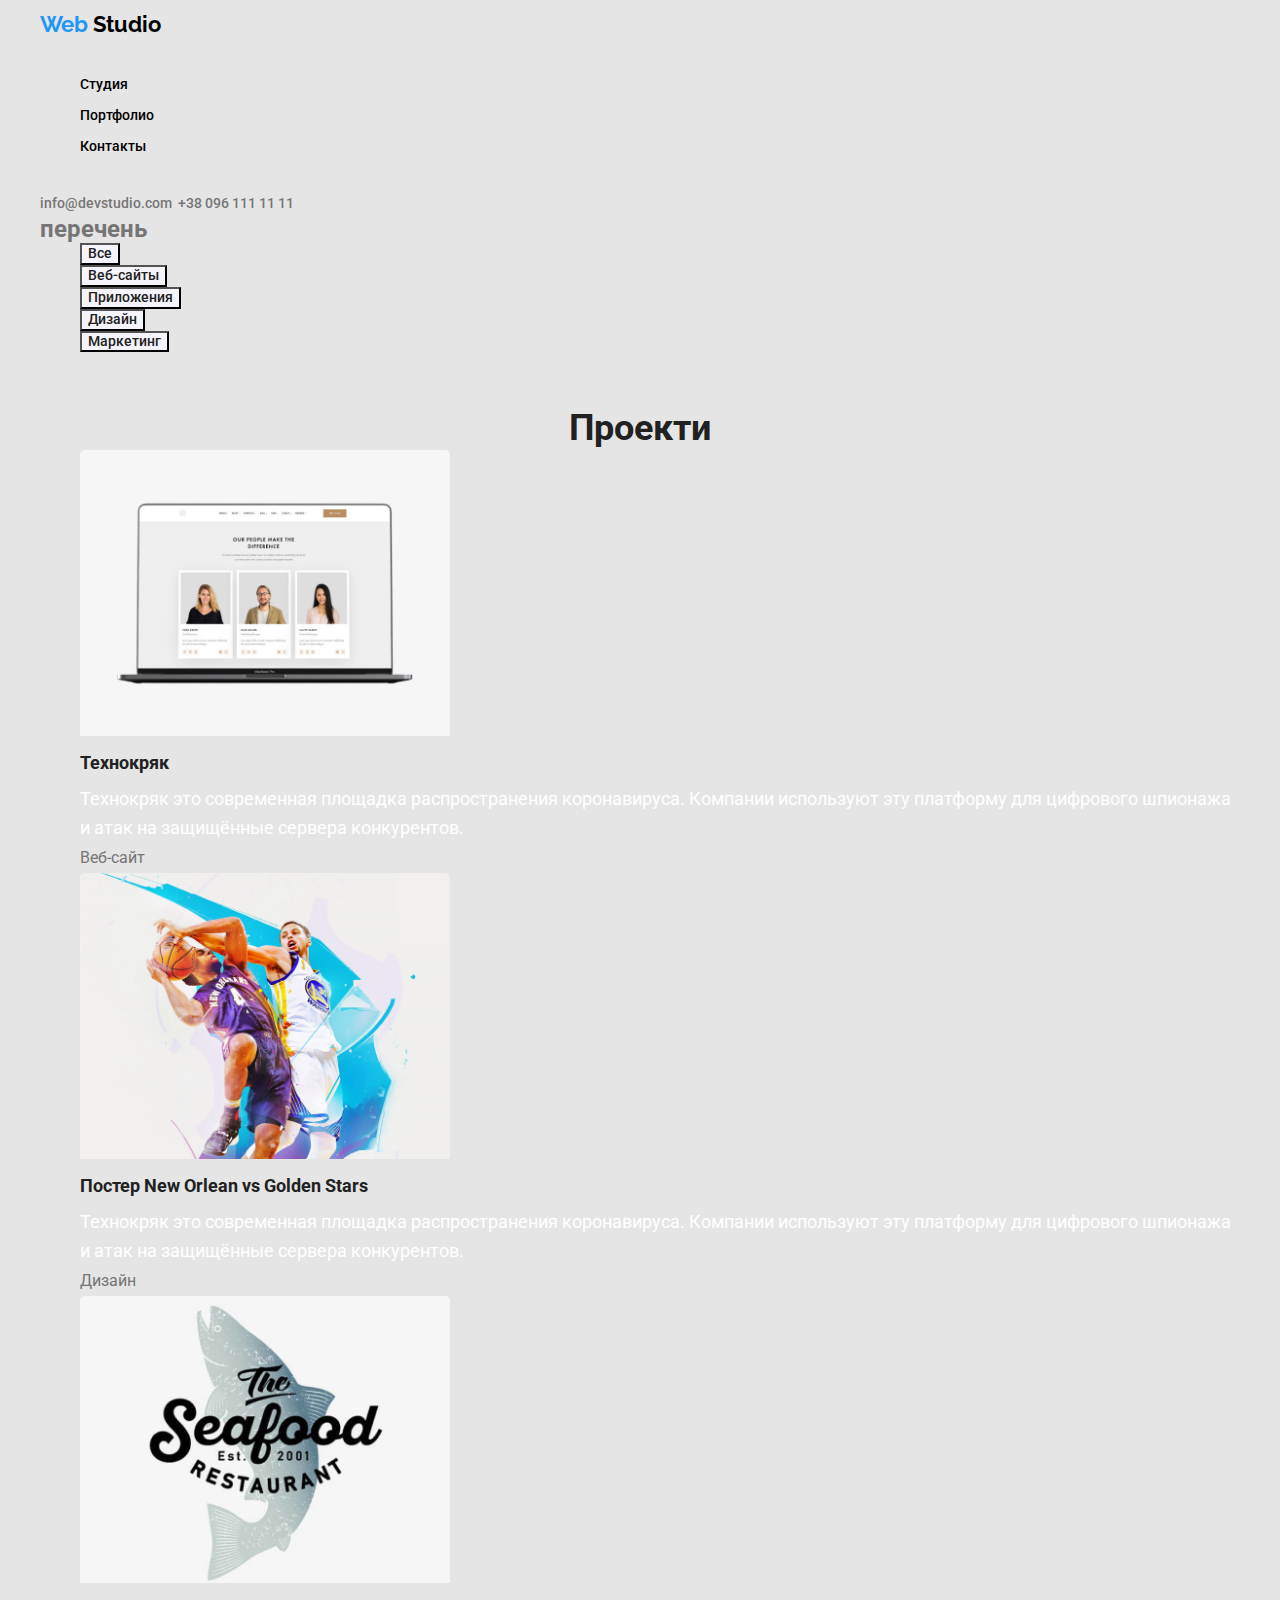
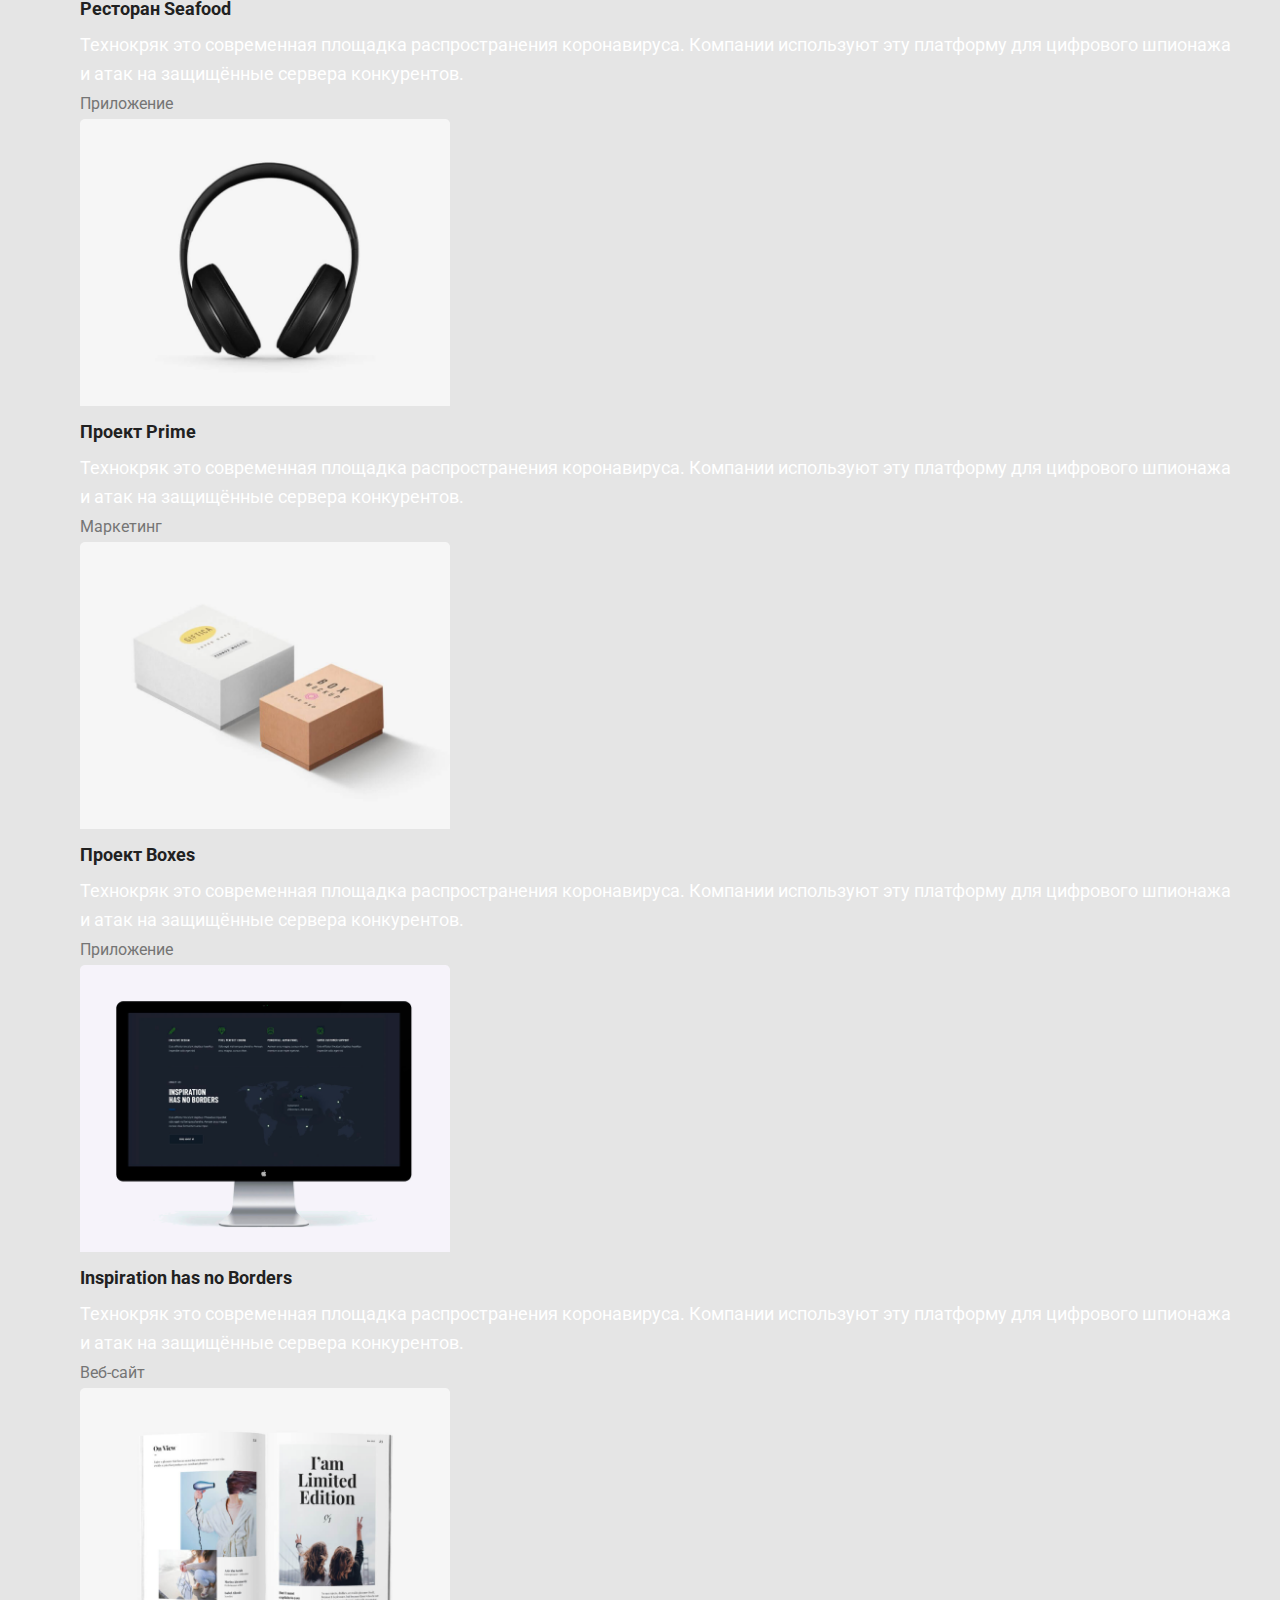
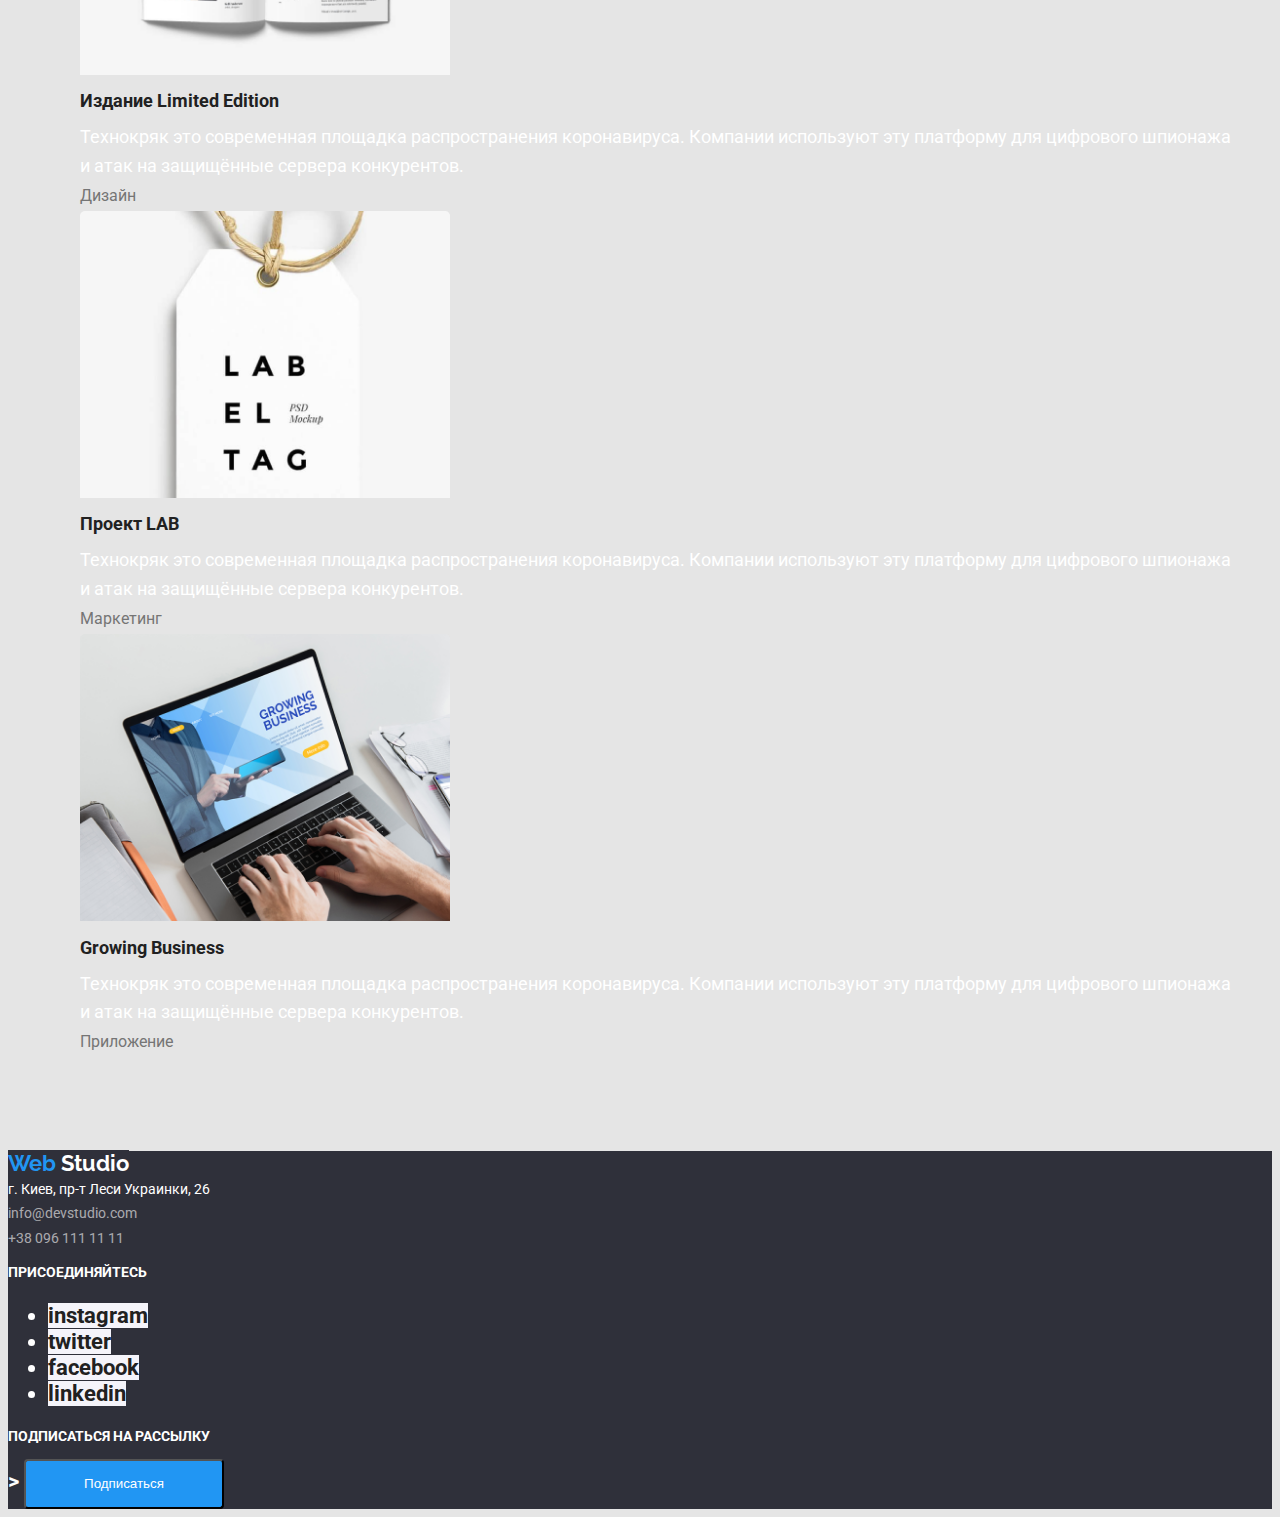
==== portfolio.html @ 8b5b954c "блоки" ====
<!DOCTYPE html>
<html lang="ru">
  <head>
    <meta charset="UTF-8" />
    <meta name="viewport" content="width=device-width, initial-scale=1.0" />
    <title>Портфолио</title>
    <link
      href="https://fonts.googleapis.com/css2?family=Raleway:wght@700&family=Roboto:wght@400;500;700&display=swap"
      rel="stylesheet"
    />
    <link rel="stylesheet" href="./css/styles.css" />
  </head>
  <body>
    <!--шапка-->
    <header class="page-header">
      <div class="container">
        <nav class="site-nav">
          <a href="./index.html" class="logo header"
            ><span class="logo-head">Web</span> <span>Studio</span></a
          >
          <ul class="site-nav list">
            <li><a href="./index.html" class="link">Студия</a></li>
            <li>
              <a href="./portfolio.html" class="link current">Портфолио</a>
            </li>
            <li><a href="" class="link">Контакты</a></li>
          </ul>
        </nav>
      </div>

      <div class="container">
        <div class="contact-nav list">
          <a href="mailto:info@devstudio.com" class="contacts"
            >info@devstudio.com</a
          >
          <a href="tel:380961111111" class="contacts">+38 096 111 11 11</a>
        </div>
      </div>
    </header>
    <!--перелік послуг-->
    <section class="filter">
      <div class="container">
        <h2 class="filter-title">перечень</h2>
        <ul class="filter-list">
          <li><button class="filter-button">Все</button></li>
          <li><button class="filter-button">Веб-сайты</button></li>
          <li><button class="filter-button">Приложения</button></li>
          <li><button class="filter-button">Дизайн</button></li>
          <li><button class="filter-button">Маркетинг</button></li>
        </ul>
      </div>
    </section>

    <section class="projects">
      <div class="container">
        <h2 class="section-title">Проекти</h2>
        <ul class="projects-list">
          <li>
            <img src="./images/examples/tehno.png" width="370" />
            <h3 class="projects-title">Технокряк</h3>
            <p class="projects-description">
              Технокряк это современная площадка распространения коронавируса.
              Компании используют эту платформу для цифрового шпионажа и атак на
              защищённые сервера конкурентов.
            </p>
            <p class="projects-text">Веб-сайт</p>
          </li>
          <li>
            <img src="./images/examples/poster.png" width="370" />
            <h3 class="projects-title">Постер New Orlean vs Golden Stars</h3>
            <p class="projects-description">
              Технокряк это современная площадка распространения коронавируса.
              Компании используют эту платформу для цифрового шпионажа и атак на
              защищённые сервера конкурентов.
            </p>
            <p class="projects-text">Дизайн</p>
          </li>
          <li>
            <img src="./images/examples/seafood.png" width="370" />
            <h3 class="projects-title">Ресторан Seafood</h3>
            <p class="projects-description">
              Технокряк это современная площадка распространения коронавируса.
              Компании используют эту платформу для цифрового шпионажа и атак на
              защищённые сервера конкурентов.
            </p>
            <p class="projects-text">Приложение</p>
          </li>
          <li>
            <img src="./images/examples/prime.png" width="370" />
            <h3 class="projects-title">Проект Prime</h3>
            <p class="projects-description">
              Технокряк это современная площадка распространения коронавируса.
              Компании используют эту платформу для цифрового шпионажа и атак на
              защищённые сервера конкурентов.
            </p>
            <p class="projects-text">Маркетинг</p>
          </li>
          <li>
            <img src="./images/examples/boxes.png" width="370" />
            <h3 class="projects-title">Проект Boxes</h3>
            <p class="projects-description">
              Технокряк это современная площадка распространения коронавируса.
              Компании используют эту платформу для цифрового шпионажа и атак на
              защищённые сервера конкурентов.
            </p>
            <p class="projects-text">Приложение</p>
          </li>
          <li>
            <img src="./images/examples/inspiration.png" width="370" />
            <h3 class="projects-title">Inspiration has no Borders</h3>
            <p class="projects-description">
              Технокряк это современная площадка распространения коронавируса.
              Компании используют эту платформу для цифрового шпионажа и атак на
              защищённые сервера конкурентов.
            </p>
            <p class="projects-text">Веб-сайт</p>
          </li>
          <li>
            <img src="./images/examples/limitededition.png" width="370" />
            <h3 class="projects-title">Издание Limited Edition</h3>
            <p class="projects-description">
              Технокряк это современная площадка распространения коронавируса.
              Компании используют эту платформу для цифрового шпионажа и атак на
              защищённые сервера конкурентов.
            </p>
            <p class="projects-text">Дизайн</p>
          </li>
          <li>
            <img src="./images/examples/LAB.png" width="370" />
            <h3 class="projects-title">Проект LAB</h3>
            <p class="projects-description">
              Технокряк это современная площадка распространения коронавируса.
              Компании используют эту платформу для цифрового шпионажа и атак на
              защищённые сервера конкурентов.
            </p>
            <p class="projects-text">Маркетинг</p>
          </li>
          <li>
            <img src="./images/examples/growingbusiness.png" width="370" />
            <h3 class="projects-title">Growing Business</h3>
            <p class="projects-description">
              Технокряк это современная площадка распространения коронавируса.
              Компании используют эту платформу для цифрового шпионажа и атак на
              защищённые сервера конкурентов.
            </p>
            <p class="projects-text">Приложение</p>
          </li>
        </ul>
      </div>
    </section>

    <!--футер-->
    <footer>
      <section class="footer">
        <a href="./index.html" class="logo footer"
          ><span class="logo-web">Web</span>
          <span class="logo-studio">Studio</span></a
        >
        <address class="adress-list">
          г. Киев, пр-т Леси Украинки, 26 <br />
          <a href="mailto:info@devstudio.com" class="contacts-footer"
            >info@devstudio.com</a
          ><br />
          <a href="tel:380961111111" class="contacts-footer"
            >+38 096 111 11 11</a
          >
        </address>

        <p class="adress-text">присоединяйтесь</p>
        <ul>
          <li>
            <a href aria-label="ссилка на instagram" class="title-picture"
              >instagram</a
            >
          </li>
          <li>
            <a href aria-label="ссилка на twitter" class="title-picture"
              >twitter</a
            >
          </li>
          <li>
            <a href aria-label="ссилка на facebook" class="title-picture"
              >facebook</a
            >
          </li>
          <li>
            <a href aria-label="ссилка на linkedin" class="title-picture"
              >linkedin</a
            >
          </li>
        </ul>

        <p class="mailing">подписаться на рассылку</p>
        >
        <button class="button-order">Подписаться</button>
      </section>
    </footer>
  </body>
</html>
---- css/styles.css ----
:root {
  --primary-text-color: #757575;
  --title-text-color: #212121;
  --accent-color: #2196f3;
  --footer-color: #ffffff;
}

/*body styles*/

body {
  background-color: #e5e5e5;
  color: var(--primary-text-color);
  font-family: Roboto, sans-serif;
}

/*container*/
.container {
  margin-left: auto;
  margin-right: auto;
  width: 1200px;
}

/*logo styles*/

.logo {
  color: #000000;
  font-family: Raleway, sans-serif;
  font-style: normal;
  font-weight: 700;
  font-size: 26px;
  line-height: 1.19;
}

.logo,
header {
  font-size: 26px;
  line-height: 1.19;
}

.logo-head {
  color: var(--accent-color);
}

.logo:hover {
  color: var(--accent-color);
}

.list {
  list-style: none;
}

/*site nav*/

.site-nav .link {
  color: #000000;
  font-weight: 500;
  font-size: 14px;
  line-height: 1.14;
}

.site-nav .link:hover,
.site-nav .link:focus {
  color: var(--accent-color);
}

/*contacts*/

.contact-nav list {
  color: var(--primary-text-color);
  font-weight: 500;
  font-size: 14px;
  line-height: 1.14;
}

.contact-nav list:hover,
.contact-nav list:focus {
  color: var(--accent-color);
}

a {
  text-decoration: none;
}
.contacts {
  color: var(--primary-text-color);
  font-weight: 500;
  font-size: 14px;
  line-height: 1.14;
}

.contacts:focus,
.contacts:hover {
  color: var(--accent-color);
}

/*hero*/

.hero {
  text-align: center;
}

.hero-title {
  margin-right: 0px;
  margin-left: 0px;
  margin-bottom: 30px;
  color: var(--footer-color);
  font-weight: 900;
  font-size: 44px;
  line-height: 1.36;
  text-align: center;
  text-transform: uppercase;
}

.button-order {
  border-radius: 4px;
  padding: 10px 32px;
  width: 200px;
  height: 50px;
  background: var(--accent-color);
  color: var(--footer-color);
  text-align: center;
}

/*section*/

.section-title {
  margin-top: 0px;
  margin-bottom: 94px;
  color: var(--title-text-color);
  font-weight: 700;
  font-size: 36px;
  line-height: 1.16;
  text-align: center;
}

/*feature list*/

.features {
  padding-top: 94px;
  padding-bottom: 94px;
}

.features-list {
  list-style: none;
  margin-top: 0px;
  margin-bottom: 0px;
}

.features-title {
  margin-top: 0px;
  margin-bottom: 10px;
  color: var(--title-text-color);
  font-weight: 700;
  font-size: 14px;
  line-height: 1.14;
  text-transform: uppercase;
}

.feature-text {
  margin-top: 0px;
  margin-bottom: 94px;
  font-family: sans-serif;
  font-weight: 400;
  font-size: 14px;
  line-height: 1.7;
  letter-spacing: 0.03em;
}

.title-picture {
  background-color: #f5f4fa;
  color: var(--title-text-color);
}

.title-picture:hover,
.title-picture:focus {
  background-color: var(--accent-color);
  color: var(--footer-color);
}

/*work*/

.work {
  padding-top: 94px;
  padding-bottom: 94px;
}

.section-title {
  margin-top: 0px;
  margin-bottom: 50px;
}

.work-title {
  margin-top: 0px;
  margin-bottom: 0px;
  text-transform: uppercase;
  color: var(--footer-color);
  font-weight: 700;
  font-size: 14px;
  line-height: 1.14;
  text-align: center;
}

/*team*/

.team-section {
  background: #f5f4fa;
  padding-top: 94px;
  padding-bottom: 94px;
}

.section-title {
  margin-top: 0px;
  margin-bottom: 0px;
}

.team-list,
.team-title {
  margin-top: 0px;
  margin-bottom: 0px;
  color: var(--title-text-color);
  font-weight: 500;
  font-size: 16px;
  line-height: 1.18;
}

.team-list,
.team-text {
  margin-top: 0px;
  margin-bottom: 0px;
  list-style: none;
  color: var(--primary-text-color);
  font-size: 16px;
  line-height: 1.18;
}

.team-text {
  font-weight: normal;
}

.social-list {
  list-style: none;
}

.media-title:hover,
.media-title:focus {
  color: var(--accent-color);
}

/*постійні*/

.customers-section {
  padding-top: 94px;
  padding-bottom: 94px;
}

.customers-list {
  list-style: none;
}

/*portfolio filter*/

.filter {
  margin-top: 0px;
  margin-bottom: 0px;
}

.filter-title {
  margin-top: 0px;
  margin-bottom: 0px;
}

.filter-list {
  margin-top: 0px;
  margin-bottom: 0px;
  list-style: none;
  font-family: inherit;
}

.filter-button {
  font-family: Roboto, sans-serif;
  font-style: normal;
  color: var(--title-text-color);
  font-weight: 500;
  font-size: 14px;
  line-height: 1.14;
}

.social-networks:hover,
.social-networks:focus {
  color: var(--accent-color);
}

.filter-button {
  background-color: #f5f4fa;
  color: var(--title-text-color);
}

.filter-button:hover,
.filter-button:focus {
  background-color: var(--accent-color);
  color: var(--footer-color);
}

.accent:hover,
.accent:focus {
  color: var(--accent-color);
}

/*portfolio-projects*/

.projects {
  padding-top: 56px;
  padding-bottom: 94px;
}

.section-title {
  color: var(--title-text-color);
  font-weight: 700;
  font-size: 36px;
  line-height: 1.16;
  text-align: center;
}

.projects-list {
  list-style: none;
}

.projects-list,
.projects-title {
  margin-top: 0px;
  margin-bottom: 4px;
  color: var(--title-text-color);
  font-weight: 700;
  font-size: 18px;
  line-height: 2;
}

.projects-list,
.projects-text {
  margin-top: 0px;
  margin-bottom: 0px;
  color: var(--primary-text-color);
  font-weight: 400;
  font-size: 16px;
  line-height: 1.9;
}

.projects-list,
.projects-description {
  margin-top: 0px;
  margin-bottom: 0px;
  font-weight: 400;
  color: var(--footer-color);
  font-size: 18px;
  line-height: 1.6;
}

/*footer*/

.footer {
  background-color: #2f303a;
  color: var(--footer-color);
  font-style: normal;
}

/*footer logo*/

.logo,
footer {
  font-weight: 700;
  font-size: 22px;
  line-height: 1.18;
}

.logo-studio {
  color: var(--footer-color);
}

.logo-web {
  color: var(--accent-color);
}

/*footer address*/

.address {
  font-style: normal;
}

.adress-list {
  font-weight: 400;
  font-size: 14px;
  line-height: 24px;
  font-style: normal;
}

/*footer contacts and address*/

.contacts-footer {
  color: rgba(255, 255, 255, 0.6);
  font-weight: normal;
  font-size: 14px;
  line-height: 1.7;
}

.contacts-footer:hover,
.contacts-footer:focus {
  color: var(--accent-color);
}

.adress-text {
  font-weight: 700;
  font-size: 14px;
  line-height: 1.14;
  text-transform: uppercase;
}

.mailing {
  font-weight: 700;
  font-size: 14px;
  line-height: 1.14;
  text-transform: uppercase;
}
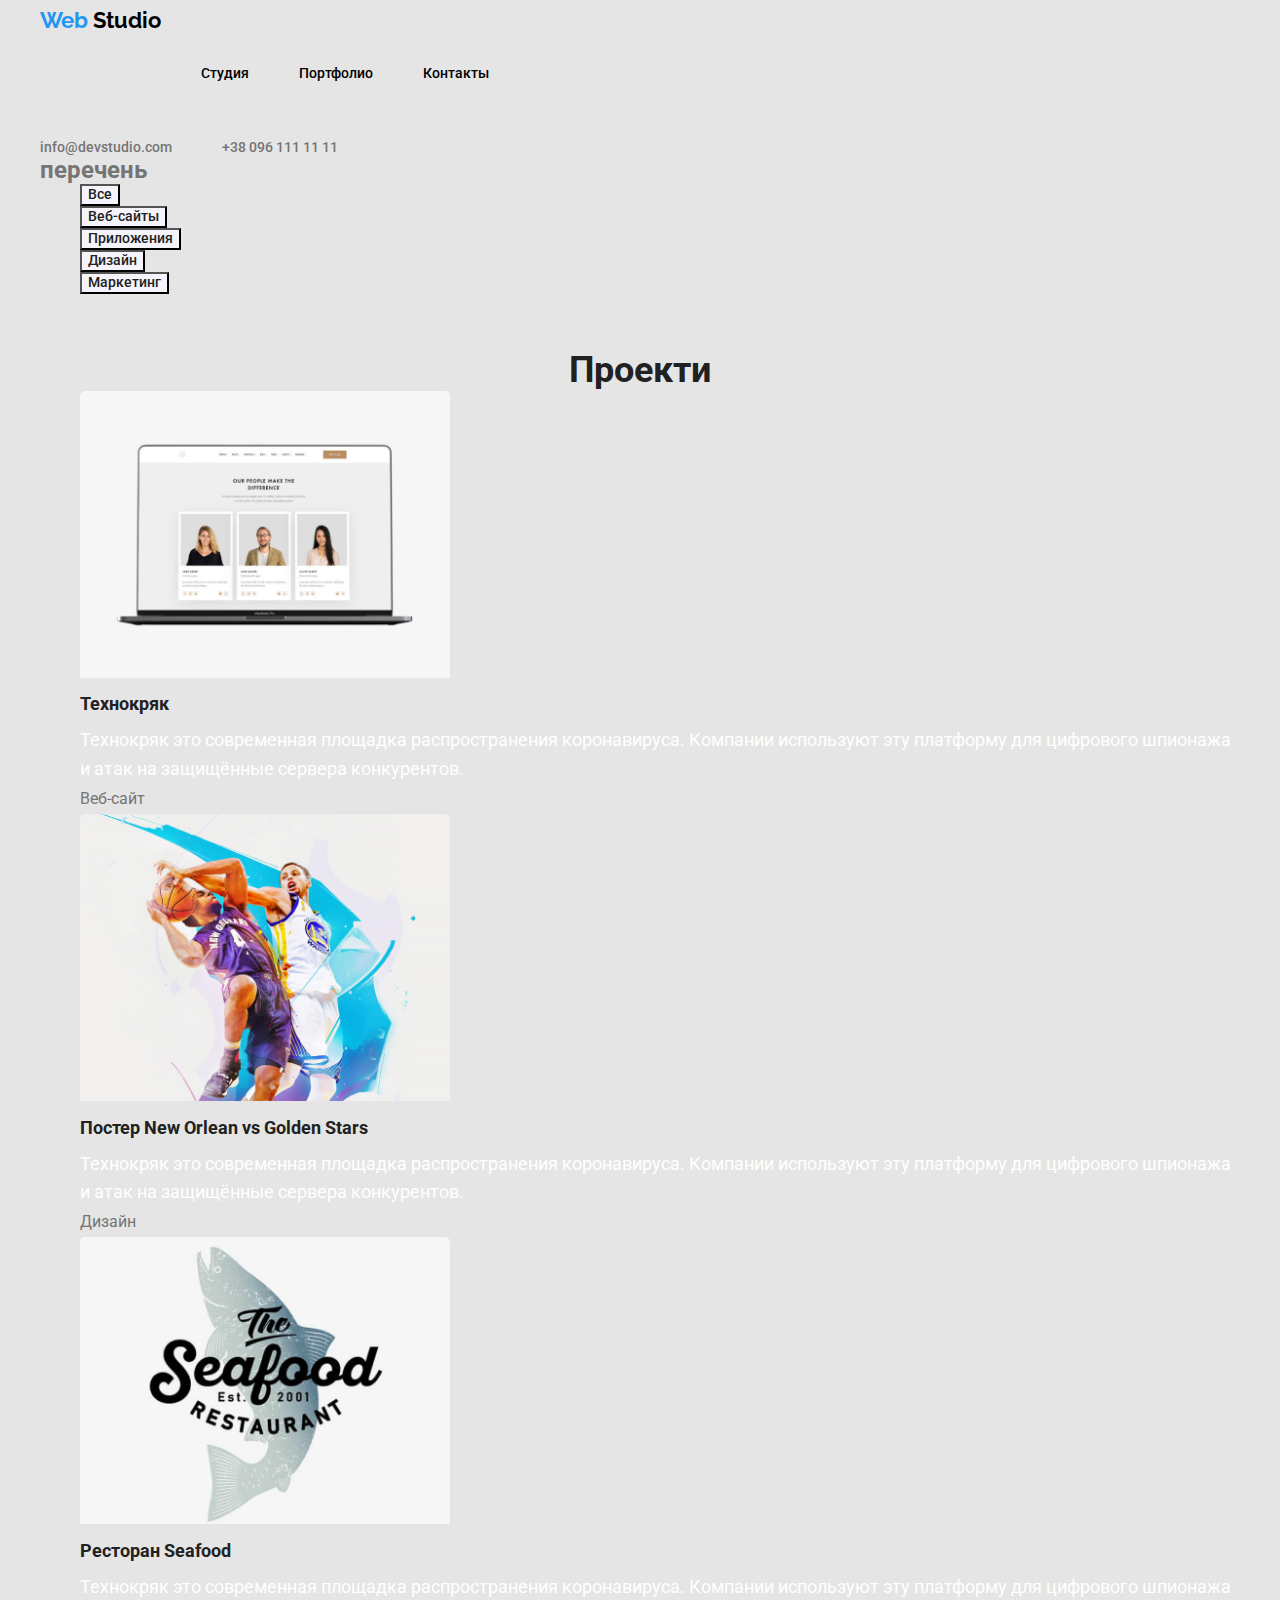
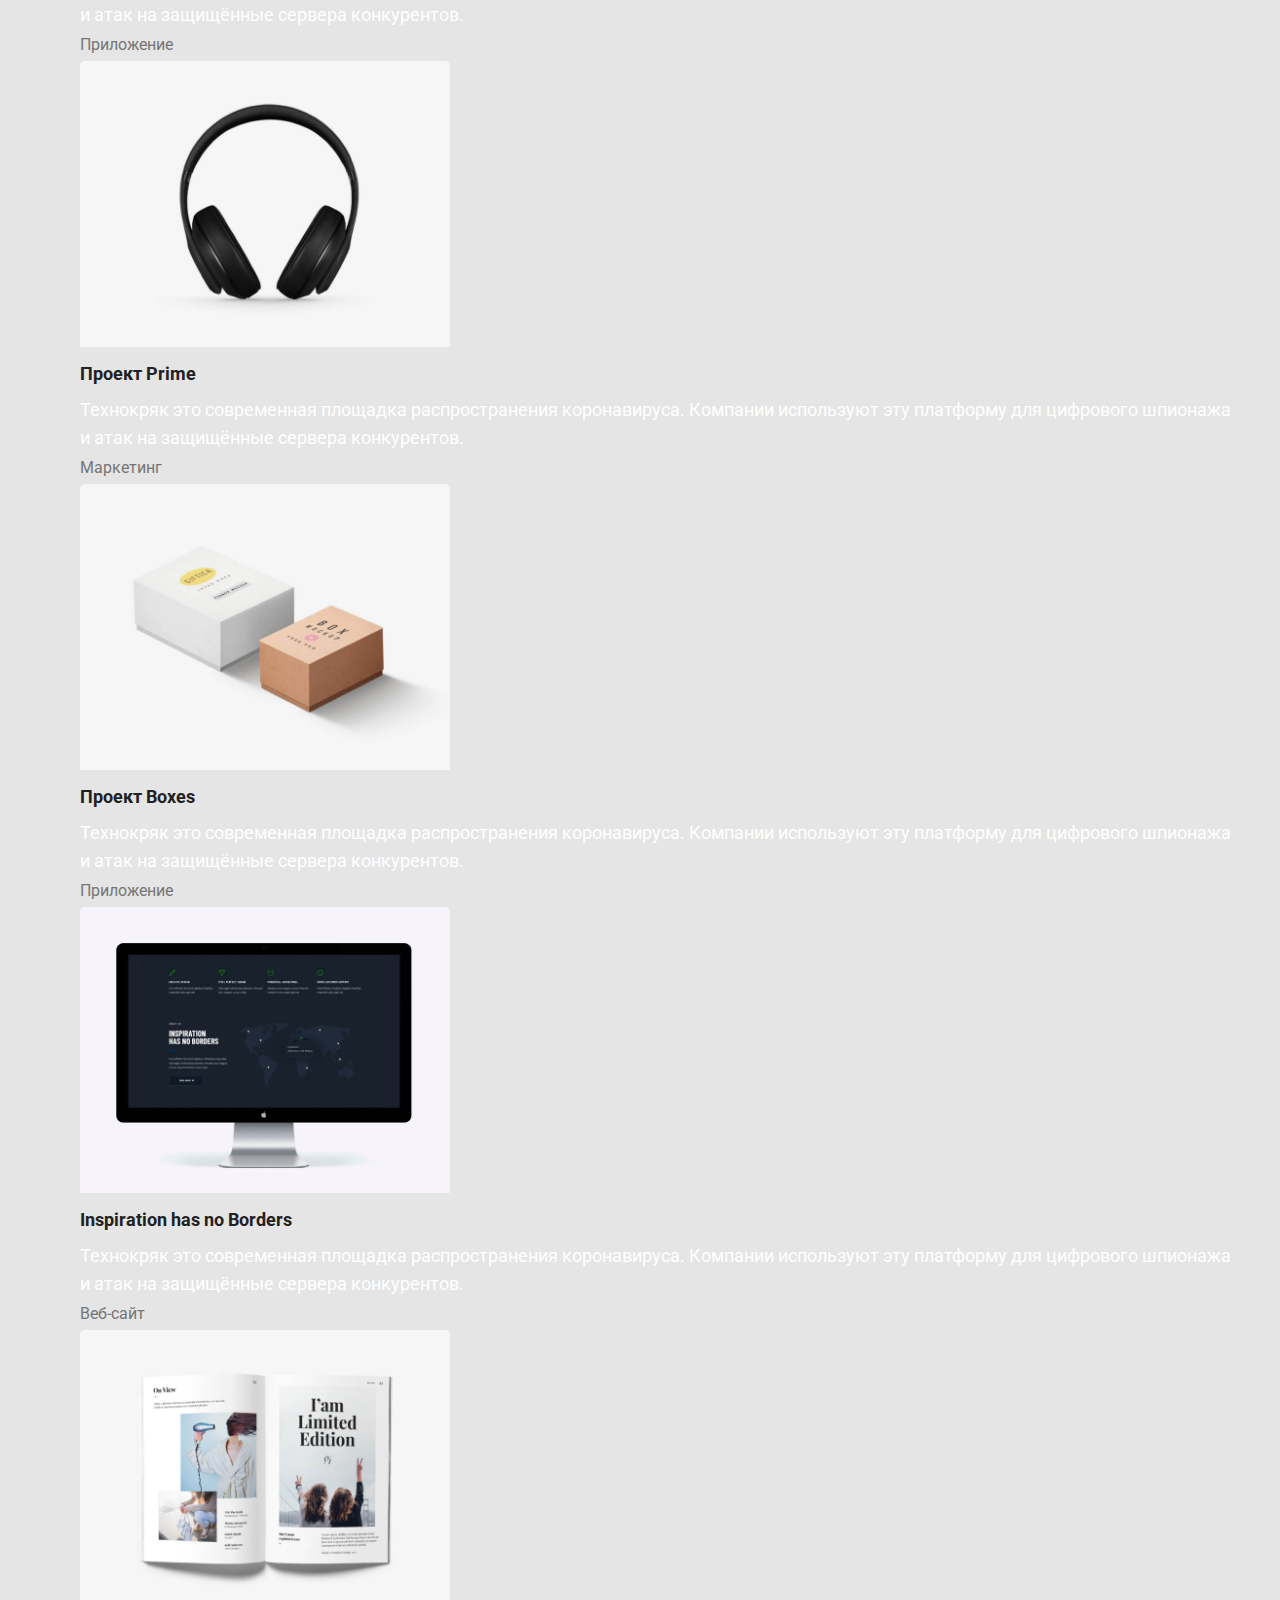
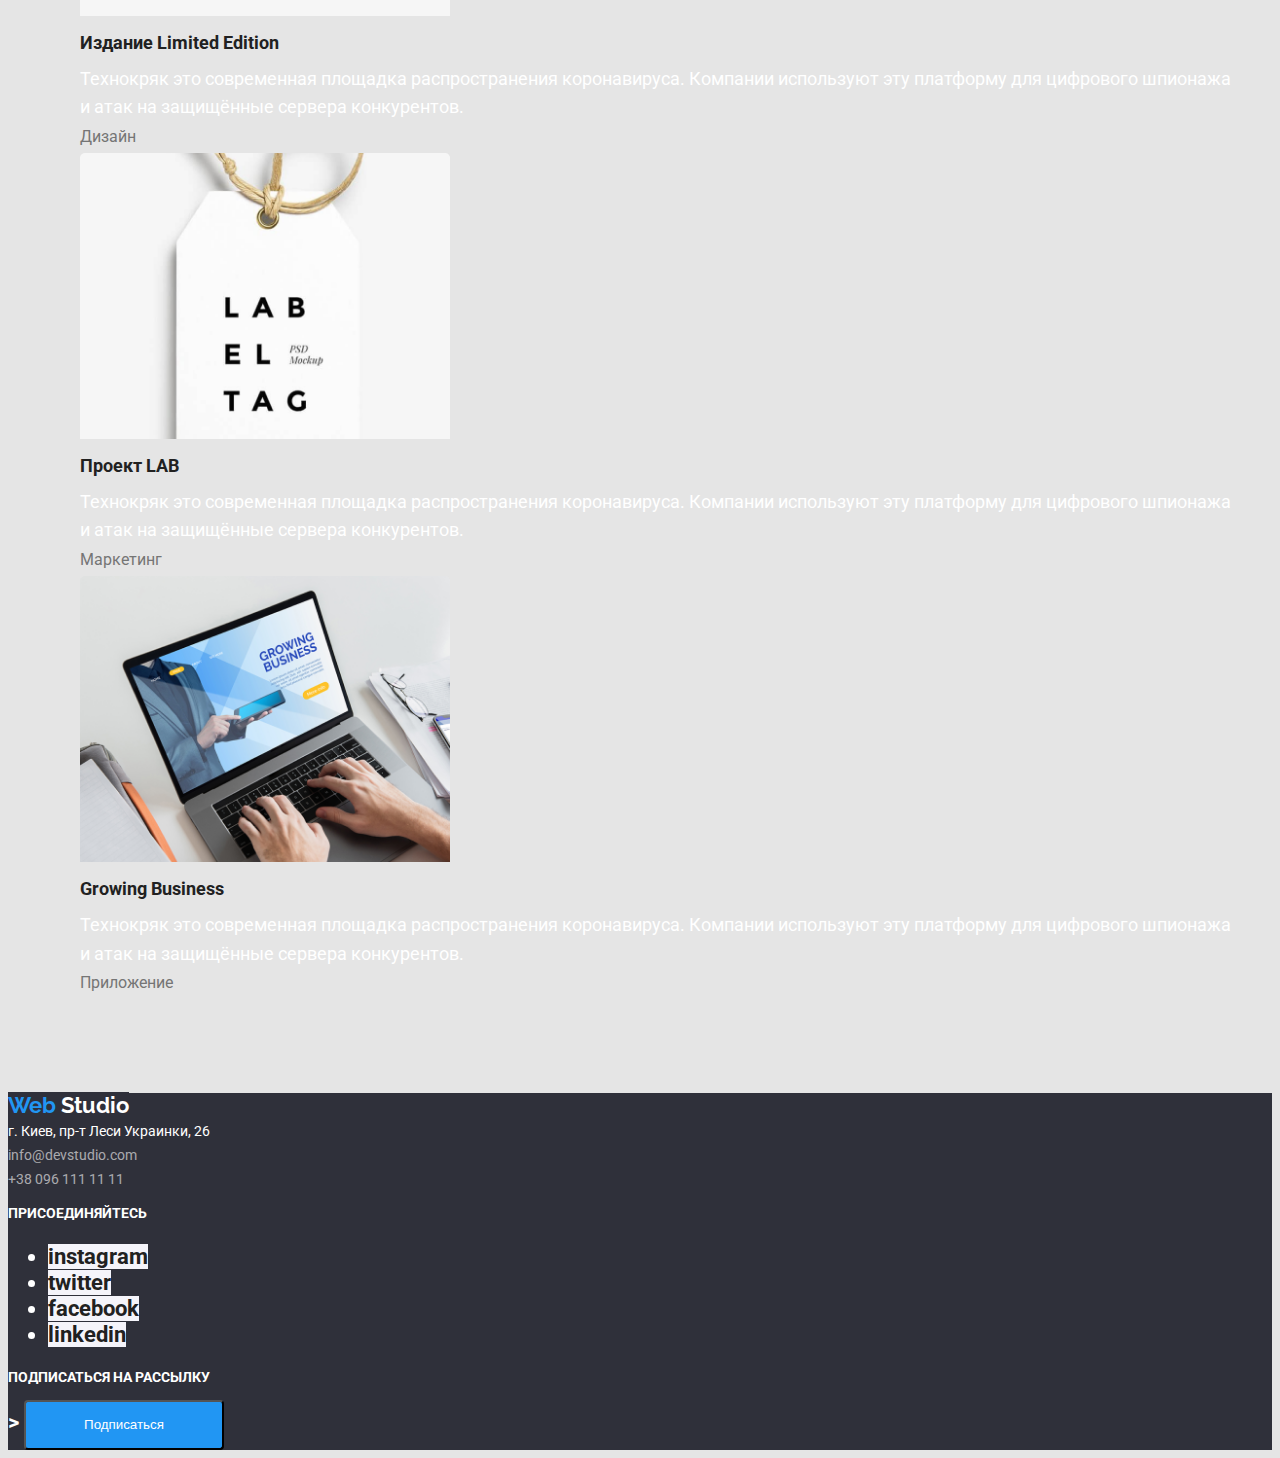
==== commit d420acfe: "flex" ====
--- a/portfolio.html
+++ b/portfolio.html
@@ -19,11 +19,13 @@
             ><span class="logo-head">Web</span> <span>Studio</span></a
           >
           <ul class="site-nav list">
-            <li><a href="./index.html" class="link">Студия</a></li>
-            <li>
+            <li class="nav-item">
+              <a href="./index.html" class="link">Студия</a>
+            </li>
+            <li class="nav-item">
               <a href="./portfolio.html" class="link current">Портфолио</a>
             </li>
-            <li><a href="" class="link">Контакты</a></li>
+            <li class="nav-item"><a href="" class="link">Контакты</a></li>
           </ul>
         </nav>
       </div>
--- a/css/styles.css
+++ b/css/styles.css
@@ -20,6 +20,10 @@
   width: 1200px;
 }
 
+.main-nav {
+  display: flex;
+}
+
 /*logo styles*/
 
 .logo {
@@ -51,7 +55,22 @@
 
 /*site nav*/
 
+.site-nav {
+  display: flex;
+}
+
+.site-nav .nav-item {
+  margin-right: 50px;
+}
+
+.site-nav .nav-item:last-child {
+  margin-right: 0px;
+}
+
 .site-nav .link {
+  display: block;
+  padding-top: 32px;
+  padding-bottom: 32px;
   color: #000000;
   font-weight: 500;
   font-size: 14px;
@@ -64,6 +83,14 @@
 }
 
 /*contacts*/
+
+.contact-nav {
+  display: flex;
+}
+
+.contacts {
+  margin-right: 50px;
+}
 
 .contact-nav list {
   color: var(--primary-text-color);
